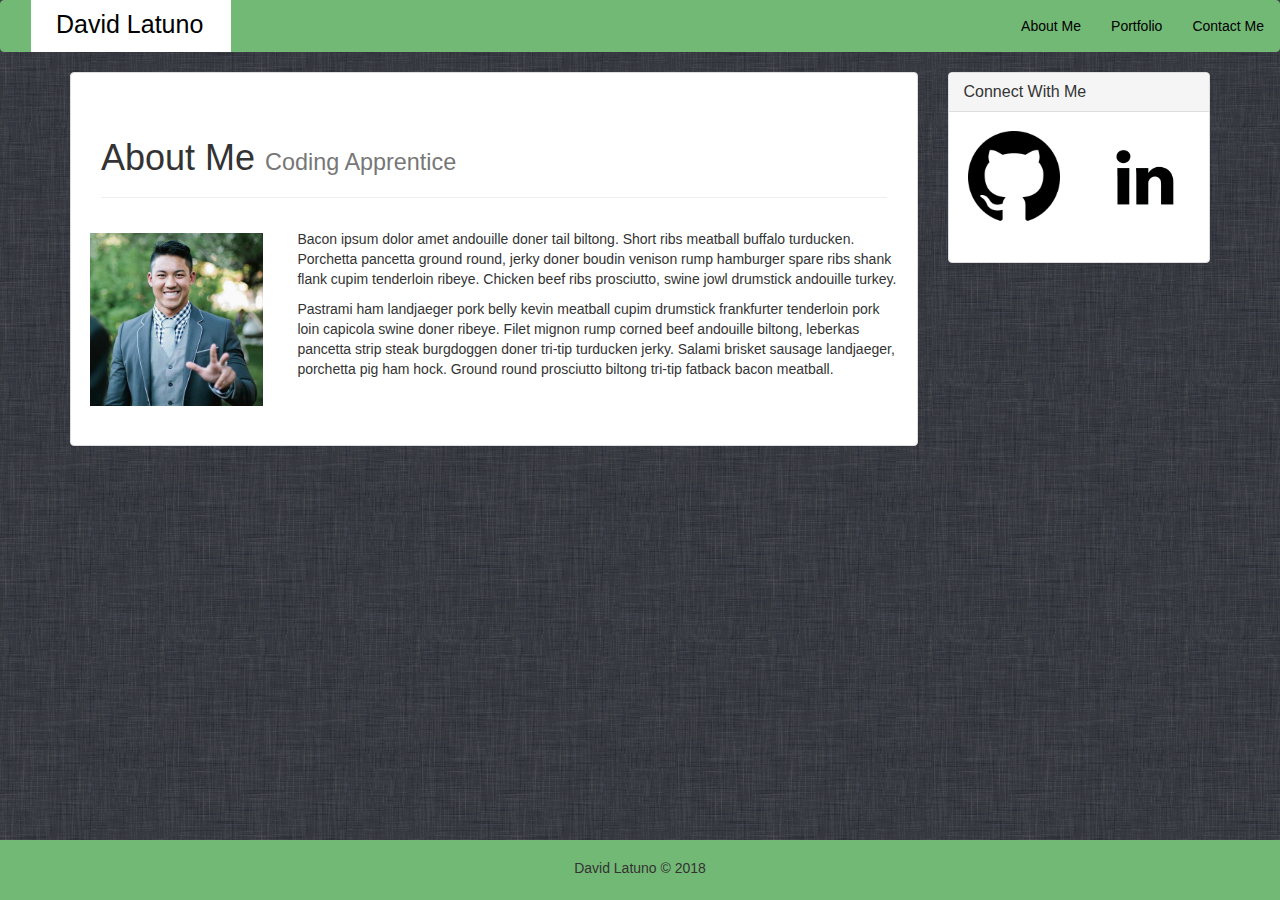
==== index.html @ e7af2751 "Initial html and css for contact.html, index.html, portfolio.html" ====
<!DOCTYPE html>
<html lang="en">

<head>
    <meta charset="UTF-8">
    <meta name="viewport" content="width=device-width, initial-scale=1.0">
    <meta http-equiv="X-UA-Compatible" content="ie=edge">

    <!-- Latest compiled and minified CSS -->
    <link rel="stylesheet" href="https://maxcdn.bootstrapcdn.com/bootstrap/3.3.7/css/bootstrap.min.css" integrity="sha384-BVYiiSIFeK1dGmJRAkycuHAHRg32OmUcww7on3RYdg4Va+PmSTsz/K68vbdEjh4u"
        crossorigin="anonymous">
    <link rel="stylesheet" href="assets/css/style.css">
    <title>David Latuno</title>
</head>

<body>

    <nav class="navbar navbar-default">
        <div class="container-fluid">
            <div class="navbar-header">
                <p class="navbar-text">David Latuno</p>
            </div>
            <ul class="nav navbar-nav navbar-right navbar-center">
                <li>
                    <a href="#">About Me</a>
                </li>
                <li>
                    <a href="portfolio.html">Portfolio</a>
                </li>
                <li>
                    <a href="contact.html">Contact Me</a>
                </li>
            </ul>
        </div>
    </nav>

    <div class="container">
        <!-- Row 1 -->
        <div class="row">
            <div class="col-lg-9 ">
                <div class="panel panel-default">
                    <div class="panel-body">
                        <!-- R1 Subrow 1 -->
                        <div class="row">
                            <div class="col-lg-12">
                                <div class="panel-heading">
                                    <div class="page-header">
                                        <h1>About Me
                                            <small>Coding Apprentice</small>
                                        </h1>
                                    </div>
                                </div>
                            </div>
                        </div>
                        <!-- R1 Subrow 2 -->
                        <div class="row">
                            <div class="col-md-3">
                                <div class="thumbnail">
                                    <img src="assets/imgs/David Profile Picture.jpg" alt="...">
                                </div>
                            </div>
                            <div class="col-md-9">
                                <div class="caption">
                                    <p>Bacon ipsum dolor amet andouille doner tail biltong. Short ribs meatball buffalo turducken.
                                        Porchetta pancetta ground round, jerky doner boudin venison rump hamburger spare
                                        ribs shank flank cupim tenderloin ribeye. Chicken beef ribs prosciutto, swine jowl
                                        drumstick andouille turkey.</p>

                                    <p>Pastrami ham landjaeger pork belly kevin meatball cupim drumstick frankfurter tenderloin
                                        pork loin capicola swine doner ribeye. Filet mignon rump corned beef andouille biltong,
                                        leberkas pancetta strip steak burgdoggen doner tri-tip turducken jerky. Salami brisket
                                        sausage landjaeger, porchetta pig ham hock. Ground round prosciutto biltong tri-tip
                                        fatback bacon meatball.</p>
                                </div>
                            </div>
                        </div>
                    </div>
                </div>
            </div>
            <div class="col-sm-3 form-group">
                <div class="panel panel-default">
                    <div class="panel-heading">
                        <h3 class="panel-title">Connect With Me</h3>
                    </div>
                    <div class="panel-body">
                        <div class="row">
                            <div class="col-xs-6">
                                <a href="#" class="thumbnail github">
                                    <img src="assets/imgs/github-logo-NEW-min-300x300.png" alt="...">
                                </a>
                            </div>
                            <div class="col-xs-6">
                                <a href="#" class="thumbnail linkedin">
                                    <img src="assets/imgs/linkin logo mini.png" alt="...">
                                </a>
                            </div>
                        </div>
                    </div>
                </div>
            </div>
        </div>
        <!-- Row 1 End -->
    </div>
    <!-- Container End -->
    <footer class="footer">
        <div class="container">
            <p>David Latuno &copy; 2018</p>
        </div>
    </footer>
</body>

</html>
---- assets/css/style.css ----
html {
    position: relative;
    min-height: 100%;
}

body {
    background-color: none;
    background-image: url(../imgs/Background.png);
    margin-bottom: 60px;
}

.thumbnail {
    border: none;
}

.navbar-default {
    background-color: rgb(115, 185, 118);
    border-color: rgb(115, 185, 118)
}

.navbar-header .navbar-text {
    color: black;
    background-color: white;
    border-color: white;
    margin-top: -1px;
    margin-bottom: -1px;
    height: 52px;
    width: 200px;
    font-size: 25px;
    padding-left: 25px;
    padding-top: 7px;
    
}

.navbar-default .navbar-right li a {
    color: black;
}


.footer {
    position: absolute;
    bottom: 0;
    width: 100%;
    /* Set the fixed height of the footer here */
    height: 60px;
    background-color: rgb(115, 185, 118);
  }

.footer .container p {
    text-align: center; 
    padding-top: 18px;
}

@media screen and (max-width: 768px) {
    .navbar-default .navbar-right li a {
        text-align: center;
        color: black;
        float: left;
        width: 33.3%
    }
}
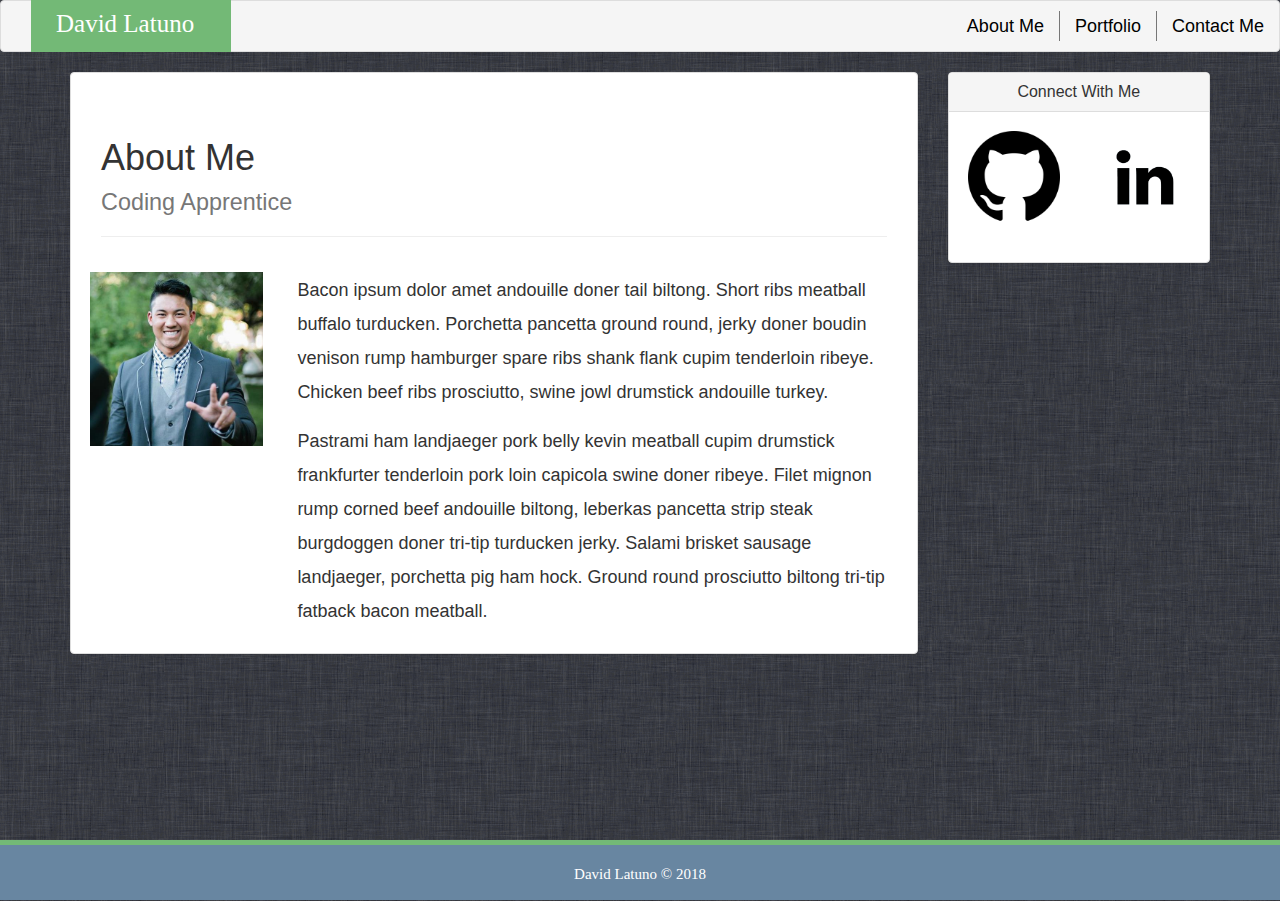
==== commit 1d75bfa3: "Added separator borders to navlinks and adjusted respective media query" ====
--- a/index.html
+++ b/index.html
@@ -20,7 +20,7 @@
             <div class="navbar-header">
                 <p class="navbar-text">David Latuno</p>
             </div>
-            <ul class="nav navbar-nav navbar-right navbar-center">
+            <ul class="nav navbar-nav navbar-right">
                 <li>
                     <a href="#">About Me</a>
                 </li>
@@ -46,6 +46,7 @@
                                 <div class="panel-heading">
                                     <div class="page-header">
                                         <h1>About Me
+                                            <br>
                                             <small>Coding Apprentice</small>
                                         </h1>
                                     </div>
@@ -85,13 +86,13 @@
                     <div class="panel-body">
                         <div class="row">
                             <div class="col-xs-6">
-                                <a href="#" class="thumbnail github">
-                                    <img src="assets/imgs/github-logo-NEW-min-300x300.png" alt="...">
+                                <a href="https://github.com/davidlatuno" target= "_blank" class="thumbnail github">
+                                    <img src="assets/imgs/github-logo-NEW-min-300x300.png" alt="github">
                                 </a>
                             </div>
                             <div class="col-xs-6">
-                                <a href="#" class="thumbnail linkedin">
-                                    <img src="assets/imgs/linkin logo mini.png" alt="...">
+                                <a href="https://www.linkedin.com/in/david-latuno/" target= "_blank" class="thumbnail linkedin">
+                                    <img src="assets/imgs/linkin logo mini.png" alt="linkedin">
                                 </a>
                             </div>
                         </div>
--- a/assets/css/style.css
+++ b/assets/css/style.css
@@ -7,21 +7,28 @@
     background-color: none;
     background-image: url(../imgs/Background.png);
     margin-bottom: 60px;
+    font-family: Arial, "Helvetica Neue", Helvetica, sans-serif;
+    font-size: 18px;
+    line-height: 34px;
 }
 
 .thumbnail {
     border: none;
 }
 
+.navbar-text {
+    font-family: Georgia, Times, "Times New Roman", serif;
+}
+
 .navbar-default {
-    background-color: rgb(115, 185, 118);
-    border-color: rgb(115, 185, 118)
+    background-color: #f5f5f5;
+    border-color: #ddd;
 }
 
 .navbar-header .navbar-text {
-    color: black;
-    background-color: white;
-    border-color: white;
+    color: white;
+    background-color: rgb(115, 185, 118);
+    border-color: rgb(115, 185, 118);
     margin-top: -1px;
     margin-bottom: -1px;
     height: 52px;
@@ -29,13 +36,25 @@
     font-size: 25px;
     padding-left: 25px;
     padding-top: 7px;
-    
+}
+
+.navbar-default .navbar-right li {
+    height: 30px;
+    margin-top: 10px;
 }
 
 .navbar-default .navbar-right li a {
     color: black;
+    padding-top: 5px;
 }
 
+.navbar-default .navbar-right li:hover {
+    background-color: lightgrey;
+}
+
+.navbar-default .navbar-right li:first-child, .navbar-default .navbar-right li:nth-child(2) {
+    border-right: 1px solid #777777;
+}
 
 .footer {
     position: absolute;
@@ -43,20 +62,58 @@
     width: 100%;
     /* Set the fixed height of the footer here */
     height: 60px;
-    background-color: rgb(115, 185, 118);
+    color: white;
+    background-color: rgb(104, 134, 161);
+    border-top: 5px solid rgb(115, 185, 118);
   }
 
 .footer .container p {
     text-align: center; 
-    padding-top: 18px;
+    padding-top: 12px;
+    font-family: Georgia, Times, "Times New Roman", serif;
+    font-size: 15px;
 }
 
-@media screen and (max-width: 768px) {
+a {
+    text-align: center;
+}
+ 
+a:hover {
+    text-decoration: none;
+}
+
+.caption-portfolio {
+    background: rgb(115, 185, 118);
+}
+
+.caption p {
+    padding-top: 5px;
+}
+
+.panel-heading .panel-title {
+    text-align: center;
+}
+
+@media screen and (max-width: 767px) {
+    .navbar-default .navbar-right li {
+        width: 33%;
+        float: left;
+        margin-top: 0px;
+    }
+    
     .navbar-default .navbar-right li a {
+        color: black;
+        padding-top: 5px;
+    }
+    .col-sm-3 {
+        margin-left: 20%;
+        margin-right: 20%;
+        
+    }
+
+    .navbar-header .navbar-text {
+        width: 100%;
         text-align: center;
-        color: black;
-        float: left;
-        width: 33.3%
     }
 }
 
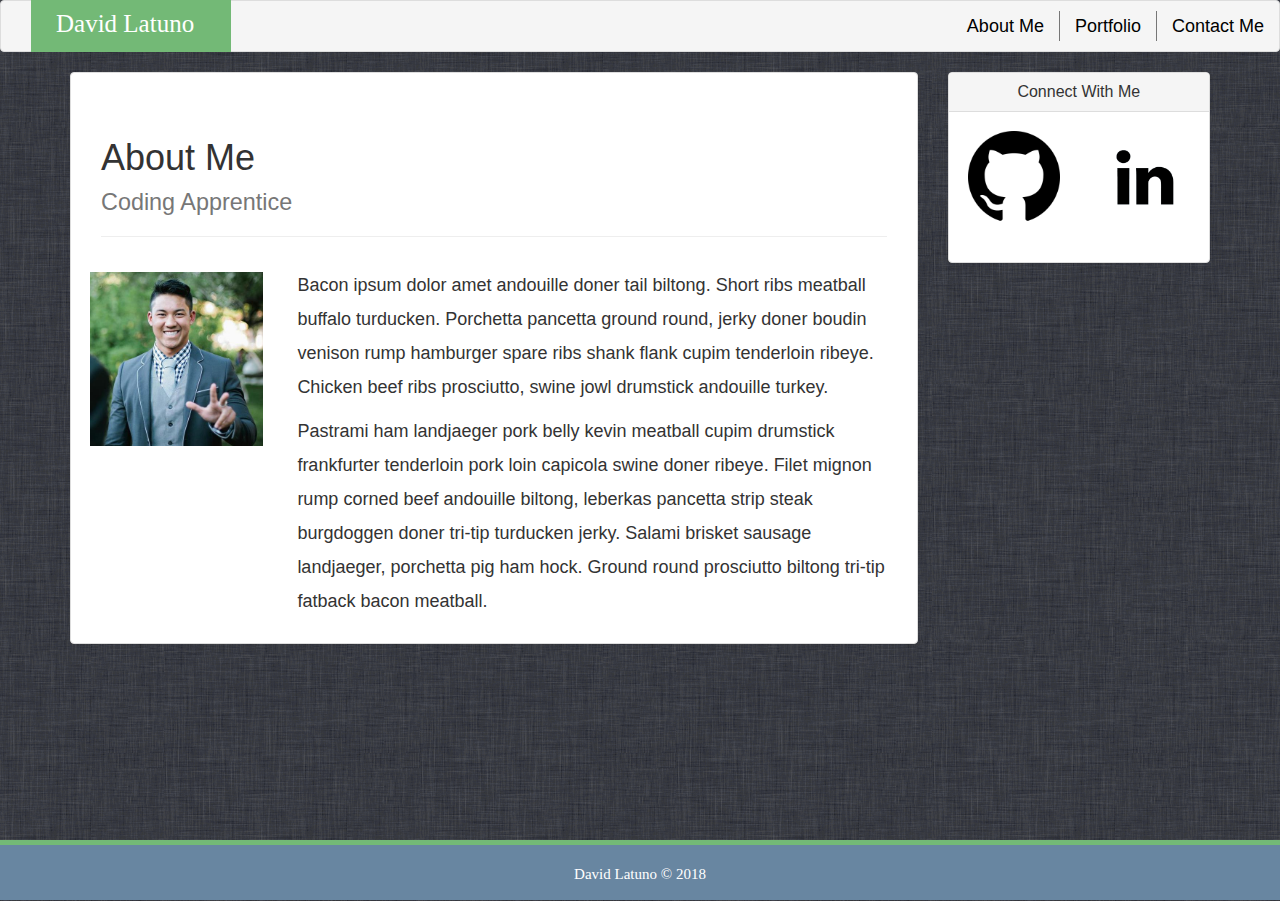
==== commit c474411f: "Added links to portfolio, connect with me,  and tweaked portfolio css" ====
--- a/index.html
+++ b/index.html
@@ -86,12 +86,12 @@
                     <div class="panel-body">
                         <div class="row">
                             <div class="col-xs-6">
-                                <a href="https://github.com/davidlatuno" target= "_blank" class="thumbnail github">
+                                <a href="https://github.com/davidlatuno" target="_blank" class="thumbnail github">
                                     <img src="assets/imgs/github-logo-NEW-min-300x300.png" alt="github">
                                 </a>
                             </div>
                             <div class="col-xs-6">
-                                <a href="https://www.linkedin.com/in/david-latuno/" target= "_blank" class="thumbnail linkedin">
+                                <a href="https://www.linkedin.com/in/david-latuno/" target="_blank" class="thumbnail linkedin">
                                     <img src="assets/imgs/linkin logo mini.png" alt="linkedin">
                                 </a>
                             </div>
--- a/assets/css/style.css
+++ b/assets/css/style.css
@@ -84,10 +84,11 @@
 
 .caption-portfolio {
     background: rgb(115, 185, 118);
+    height: 40px;
 }
 
 .caption p {
-    padding-top: 5px;
+    padding-top: 0px;
 }
 
 .panel-heading .panel-title {
@@ -105,11 +106,6 @@
         color: black;
         padding-top: 5px;
     }
-    .col-sm-3 {
-        margin-left: 20%;
-        margin-right: 20%;
-        
-    }
 
     .navbar-header .navbar-text {
         width: 100%;
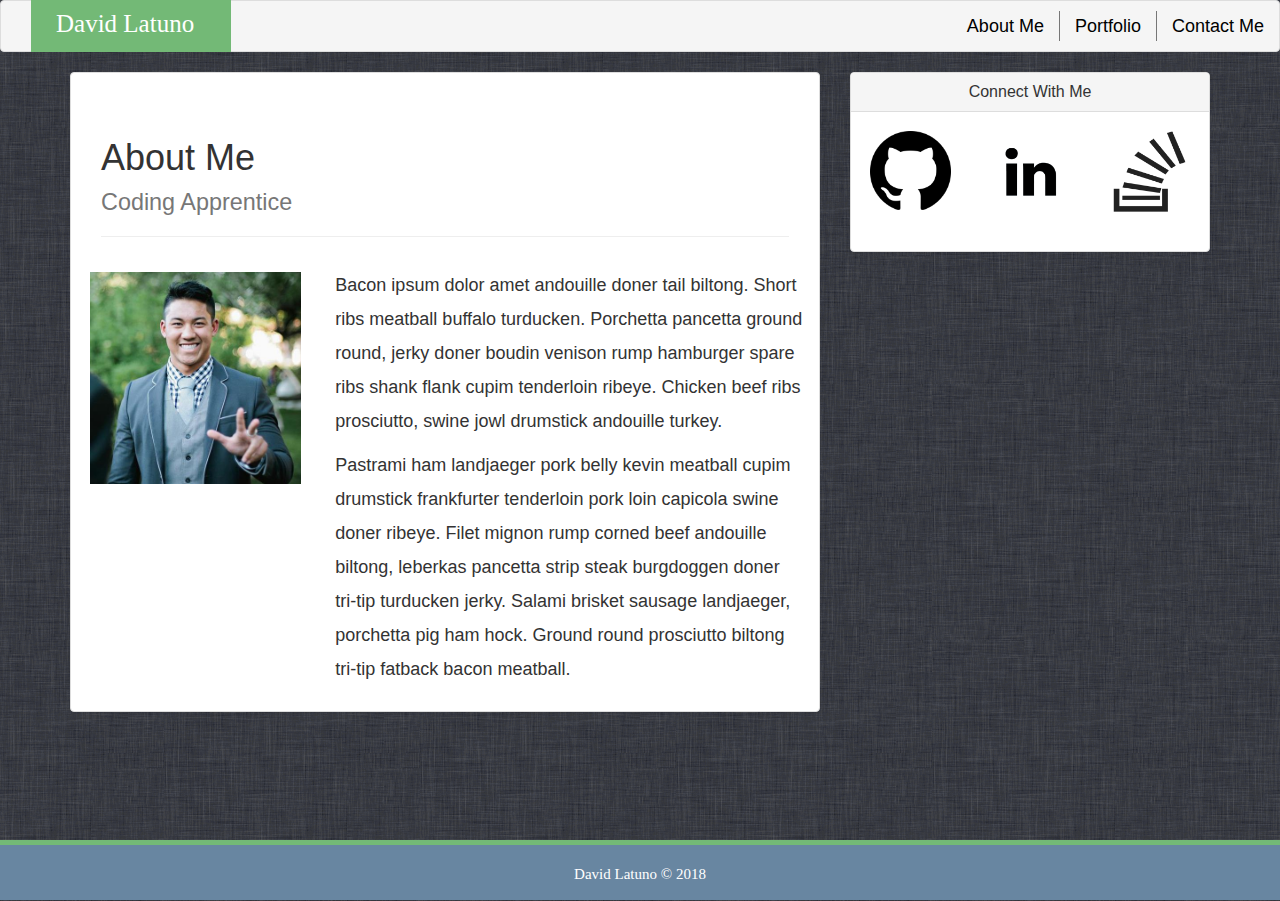
==== commit efb805d2: "Fixed Contact.html action" ====
--- a/index.html
+++ b/index.html
@@ -37,7 +37,7 @@
     <div class="container">
         <!-- Row 1 -->
         <div class="row">
-            <div class="col-lg-9 ">
+            <div class="col-md-8">
                 <div class="panel panel-default">
                     <div class="panel-body">
                         <!-- R1 Subrow 1 -->
@@ -55,12 +55,12 @@
                         </div>
                         <!-- R1 Subrow 2 -->
                         <div class="row">
-                            <div class="col-md-3">
+                            <div class="col-md-4">
                                 <div class="thumbnail">
                                     <img src="assets/imgs/David Profile Picture.jpg" alt="...">
                                 </div>
                             </div>
-                            <div class="col-md-9">
+                            <div class="col-md-8">
                                 <div class="caption">
                                     <p>Bacon ipsum dolor amet andouille doner tail biltong. Short ribs meatball buffalo turducken.
                                         Porchetta pancetta ground round, jerky doner boudin venison rump hamburger spare
@@ -78,21 +78,26 @@
                     </div>
                 </div>
             </div>
-            <div class="col-sm-3 form-group">
+            <div class="col-md-4 form-group">
                 <div class="panel panel-default">
                     <div class="panel-heading">
                         <h3 class="panel-title">Connect With Me</h3>
                     </div>
                     <div class="panel-body">
                         <div class="row">
-                            <div class="col-xs-6">
+                            <div class="col-xs-4">
                                 <a href="https://github.com/davidlatuno" target="_blank" class="thumbnail github">
                                     <img src="assets/imgs/github-logo-NEW-min-300x300.png" alt="github">
                                 </a>
                             </div>
-                            <div class="col-xs-6">
+                            <div class="col-xs-4">
                                 <a href="https://www.linkedin.com/in/david-latuno/" target="_blank" class="thumbnail linkedin">
                                     <img src="assets/imgs/linkin logo mini.png" alt="linkedin">
+                                </a>
+                            </div>
+                            <div class="col-xs-4">
+                                <a href="hhttps://stackoverflow.com/users/8870764/david-latuno" target="_blank" class="thumbnail linkedin">
+                                    <img src="assets/imgs/Stackoverflow-300x300.png" alt="stackoverflow">
                                 </a>
                             </div>
                         </div>
